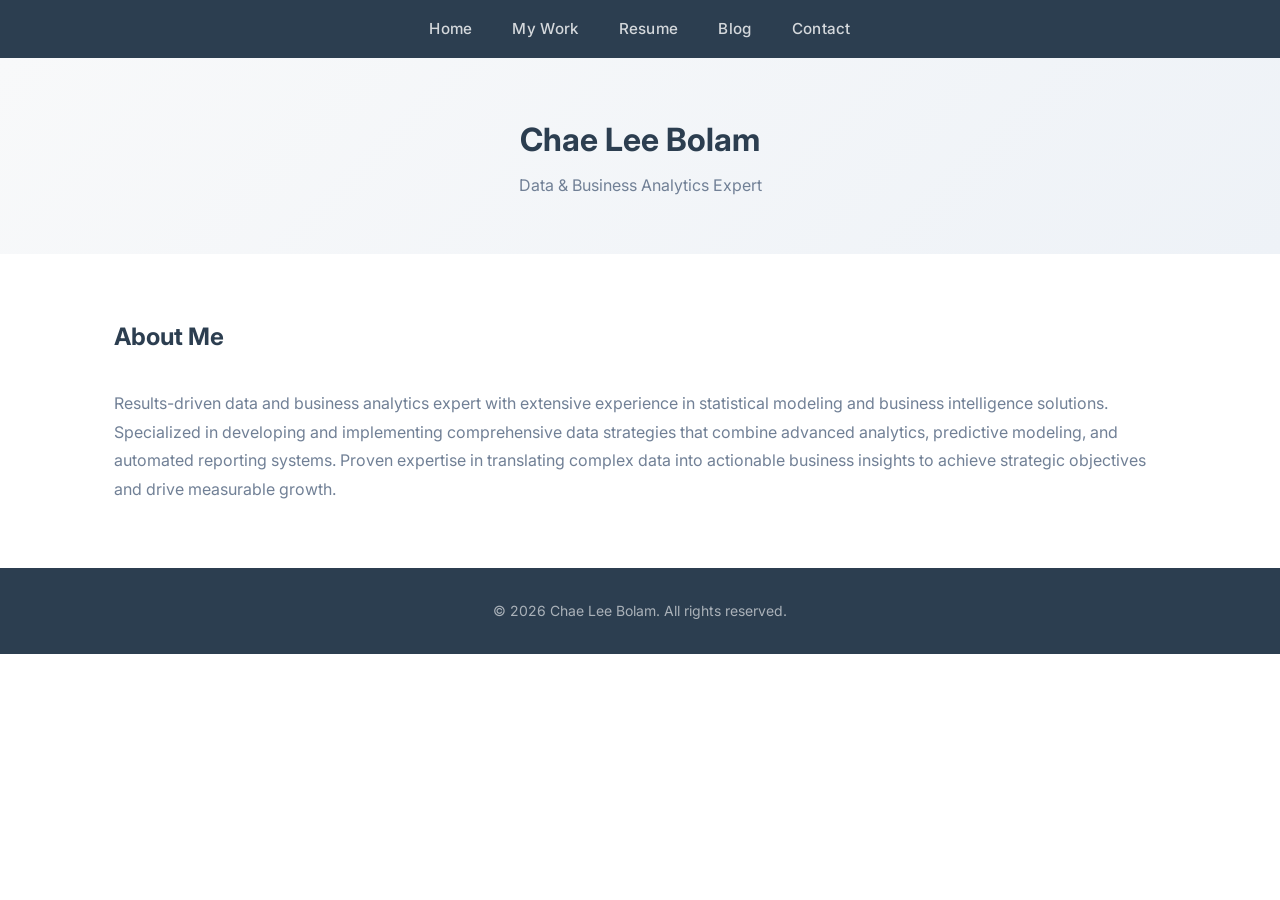
==== Aboutme.html @ 6ff4124d "Redesign site: unified styles, fix nav/layout bugs, new headshot" ====
<!DOCTYPE html>
<html lang="en">
<head>
    <meta charset="UTF-8">
    <meta name="viewport" content="width=device-width, initial-scale=1.0">
    <title>About Me - Chae Lee Bolam</title>
    <link rel="stylesheet" href="styles.css">
</head>
<body>
    <nav>
        <div class="container">
            <ul>
                <li><a href="index.html">Home</a></li>
                <li><a href="MyWork.html">My Work</a></li>
                <li><a href="Resume.html">Resume</a></li>
                <li><a href="https://clbolam.substack.com/" target="_blank" rel="noopener noreferrer">Blog</a></li>
                <li><a href="Contact.html">Contact</a></li>
            </ul>
        </div>
    </nav>

    <div class="page-header">
        <div class="container">
            <h1>Chae Lee Bolam</h1>
            <p>Data & Business Analytics Expert</p>
        </div>
    </div>

    <section class="work-section">
        <div class="container">
            <div class="about-content">
                <h2>About Me</h2>
                <p>Results-driven data and business analytics expert with extensive experience in statistical modeling and business intelligence solutions. Specialized in developing and implementing comprehensive data strategies that combine advanced analytics, predictive modeling, and automated reporting systems. Proven expertise in translating complex data into actionable business insights to achieve strategic objectives and drive measurable growth.</p>
            </div>
        </div>
    </section>

    <footer>
        <div class="container">
            <p>&copy; 2026 Chae Lee Bolam. All rights reserved.</p>
        </div>
    </footer>
</body>
</html>
---- styles.css ----
@import url('https://fonts.googleapis.com/css2?family=Inter:wght@400;500;600;700&display=swap');

:root {
    --navy: #2c3e50;
    --teal: #4a8fa3;
    --light-bg: #f8f9fa;
    --text: #2d3748;
    --text-light: #718096;
    --white: #ffffff;
    --border: #e2e8f0;
    --shadow: 0 2px 8px rgba(0,0,0,0.08);
}

* { margin: 0; padding: 0; box-sizing: border-box; }

body {
    font-family: 'Inter', sans-serif;
    color: var(--text);
    line-height: 1.6;
    background: var(--white);
}

.container {
    max-width: 1100px;
    margin: 0 auto;
    padding: 0 24px;
}

/* Nav */
nav {
    background: var(--navy);
    padding: 1rem 0;
    position: sticky;
    top: 0;
    z-index: 100;
}

nav ul {
    list-style: none;
    display: flex;
    justify-content: center;
    gap: 2.5rem;
}

nav a {
    color: rgba(255,255,255,0.8);
    text-decoration: none;
    font-weight: 500;
    font-size: 0.95rem;
    letter-spacing: 0.02em;
    transition: color 0.2s;
}

nav a:hover { color: var(--white); }

/* Hero */
.hero {
    padding: 5rem 0;
    background: linear-gradient(135deg, #f8f9fa 0%, #eef2f7 100%);
}

.hero .container {
    display: flex;
    align-items: center;
    gap: 3.5rem;
}

.profile-section {
    text-align: center;
    flex-shrink: 0;
}

.profile-image {
    width: 220px;
    height: 220px;
    border-radius: 50%;
    object-fit: cover;
    object-position: center top;
    box-shadow: 0 4px 24px rgba(0,0,0,0.18);
    margin-bottom: 1rem;
}

.profile-section h1 {
    font-size: 1.5rem;
    color: var(--navy);
    font-weight: 700;
    margin-bottom: 0.25rem;
}

.profile-section p {
    color: var(--text-light);
    font-size: 0.95rem;
}

.about-content h2 {
    font-size: 1.75rem;
    color: var(--navy);
    margin-bottom: 1rem;
    font-weight: 700;
}

.about-content p {
    color: var(--text-light);
    font-size: 1rem;
    line-height: 1.8;
}

/* Services */
.services {
    padding: 5rem 0;
}

.services h2 {
    text-align: center;
    font-size: 1.75rem;
    color: var(--navy);
    margin-bottom: 2.5rem;
    font-weight: 700;
}

.services-grid {
    display: grid;
    grid-template-columns: repeat(auto-fit, minmax(280px, 1fr));
    gap: 1.5rem;
}

.service-card {
    background: var(--white);
    border: 1px solid var(--border);
    border-top: 3px solid var(--teal);
    border-radius: 12px;
    padding: 2rem;
    box-shadow: var(--shadow);
    transition: transform 0.2s, box-shadow 0.2s;
}

.service-card:hover {
    transform: translateY(-3px);
    box-shadow: 0 8px 24px rgba(0,0,0,0.12);
}

.service-card h3 {
    color: var(--navy);
    font-size: 1.05rem;
    font-weight: 600;
    margin-bottom: 1rem;
}

.service-card ul { list-style: none; }

.service-card ul li {
    color: var(--text-light);
    padding: 0.25rem 0;
    font-size: 0.95rem;
}

.service-card ul li::before {
    content: '→ ';
    color: var(--teal);
}

/* Page header */
.page-header {
    background: linear-gradient(135deg, #f8f9fa 0%, #eef2f7 100%);
    padding: 3.5rem 0;
    text-align: center;
}

.page-header h1 {
    font-size: 2rem;
    color: var(--navy);
    font-weight: 700;
    margin-bottom: 0.5rem;
}

.page-header p {
    color: var(--text-light);
    font-size: 1rem;
}

/* Contact */
.contact-section { padding: 4rem 0; }

.contact-wrapper {
    max-width: 600px;
    margin: 0 auto;
}

.contact-info {
    background: var(--light-bg);
    border-radius: 8px;
    padding: 1.25rem 1.5rem;
    margin-bottom: 2rem;
    color: var(--text-light);
    font-size: 0.95rem;
}

.contact-info a {
    color: var(--teal);
    text-decoration: none;
}

.contact-info a:hover { text-decoration: underline; }

.form-group { margin-bottom: 1.25rem; }

.form-group label {
    display: block;
    font-weight: 500;
    font-size: 0.9rem;
    color: var(--text);
    margin-bottom: 0.4rem;
}

.form-group input,
.form-group textarea {
    width: 100%;
    padding: 0.75rem 1rem;
    border: 1px solid var(--border);
    border-radius: 8px;
    font-family: inherit;
    font-size: 0.95rem;
    color: var(--text);
    outline: none;
    transition: border-color 0.2s;
}

.form-group input:focus,
.form-group textarea:focus { border-color: var(--teal); }

button[type="submit"] {
    width: 100%;
    background: var(--navy);
    color: white;
    border: none;
    padding: 0.85rem 2rem;
    border-radius: 8px;
    font-family: inherit;
    font-size: 0.95rem;
    font-weight: 600;
    cursor: pointer;
    transition: background 0.2s;
    margin-top: 0.5rem;
}

button[type="submit"]:hover { background: var(--teal); }

/* Work/Portfolio */
.work-section { padding: 4rem 0; }

.work-section h2 {
    font-size: 1.5rem;
    color: var(--navy);
    font-weight: 700;
    margin-bottom: 2rem;
}

.project-grid {
    display: grid;
    grid-template-columns: repeat(auto-fit, minmax(300px, 1fr));
    gap: 1.5rem;
}

.project-card {
    background: var(--white);
    border: 1px solid var(--border);
    border-radius: 12px;
    padding: 2rem;
    box-shadow: var(--shadow);
    transition: transform 0.2s, box-shadow 0.2s;
}

.project-card:hover {
    transform: translateY(-2px);
    box-shadow: 0 8px 24px rgba(0,0,0,0.1);
}

.project-card h3 {
    color: var(--navy);
    font-weight: 600;
    margin-bottom: 0.75rem;
}

.project-card p {
    color: var(--text-light);
    font-size: 0.95rem;
    line-height: 1.6;
    margin-bottom: 1rem;
}

.project-card a {
    color: var(--teal);
    text-decoration: none;
    font-weight: 500;
    font-size: 0.9rem;
}

.project-card a:hover { text-decoration: underline; }

.project-tag {
    display: inline-block;
    background: var(--light-bg);
    color: var(--text-light);
    font-size: 0.75rem;
    padding: 0.2rem 0.6rem;
    border-radius: 999px;
    margin: 0.25rem 0.25rem 0 0;
}

/* Resume */
.resume-section {
    padding: 4rem 24px;
    max-width: 800px;
    margin: 0 auto;
}

.resume-block { margin-bottom: 2.5rem; }

.resume-block h2 {
    font-size: 1rem;
    font-weight: 700;
    color: var(--navy);
    text-transform: uppercase;
    letter-spacing: 0.08em;
    border-bottom: 2px solid var(--teal);
    padding-bottom: 0.5rem;
    margin-bottom: 1.25rem;
}

.resume-entry { margin-bottom: 1.25rem; }

.resume-entry-header {
    display: flex;
    justify-content: space-between;
    align-items: baseline;
    flex-wrap: wrap;
    gap: 0.5rem;
    margin-bottom: 0.25rem;
}

.resume-entry h3 {
    font-size: 1rem;
    font-weight: 600;
    color: var(--text);
}

.resume-entry .org {
    color: var(--teal);
    font-weight: 500;
    font-size: 0.95rem;
}

.resume-entry .date {
    color: var(--text-light);
    font-size: 0.85rem;
}

.resume-entry ul {
    margin-top: 0.5rem;
    padding-left: 1.25rem;
    color: var(--text-light);
    font-size: 0.95rem;
    line-height: 1.7;
}

/* Blog */
.blog-section { padding: 4rem 0; }

.blog-section p {
    color: var(--text-light);
    margin-bottom: 1rem;
    font-size: 1rem;
    line-height: 1.7;
}

.blog-section a {
    color: var(--teal);
    font-weight: 600;
    text-decoration: none;
    font-size: 1.05rem;
}

.blog-section a:hover { text-decoration: underline; }

/* Footer */
footer {
    background: var(--navy);
    color: rgba(255,255,255,0.6);
    text-align: center;
    padding: 2rem 0;
    font-size: 0.875rem;
}

/* Responsive */
@media (max-width: 768px) {
    nav ul {
        flex-wrap: wrap;
        gap: 1rem;
        justify-content: center;
    }

    .hero { padding: 3rem 0; }

    .hero .container {
        flex-direction: column;
        text-align: center;
        gap: 2rem;
    }

    .services-grid { grid-template-columns: 1fr; }
    .project-grid { grid-template-columns: 1fr; }
    .resume-entry-header { flex-direction: column; }
}
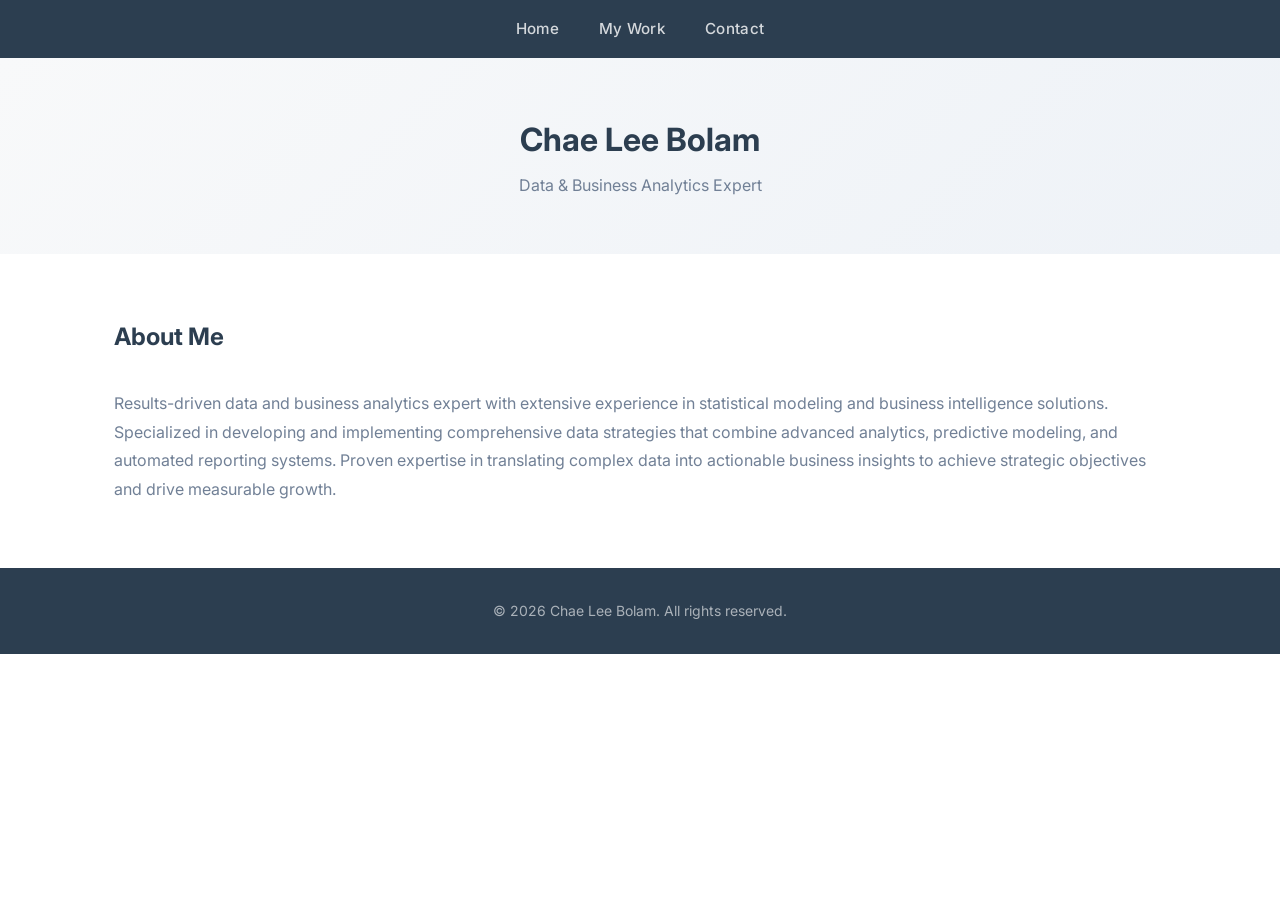
==== commit a054605c: "Remove Resume/Blog nav, add project images, side-by-side card layout" ====
--- a/Aboutme.html
+++ b/Aboutme.html
@@ -12,8 +12,7 @@
             <ul>
                 <li><a href="index.html">Home</a></li>
                 <li><a href="MyWork.html">My Work</a></li>
-                <li><a href="Resume.html">Resume</a></li>
-                <li><a href="https://clbolam.substack.com/" target="_blank" rel="noopener noreferrer">Blog</a></li>
+
                 <li><a href="Contact.html">Contact</a></li>
             </ul>
         </div>
--- a/styles.css
+++ b/styles.css
@@ -257,7 +257,7 @@
 
 .project-grid {
     display: grid;
-    grid-template-columns: repeat(auto-fit, minmax(300px, 1fr));
+    grid-template-columns: 1fr;
     gap: 1.5rem;
 }
 
@@ -265,14 +265,30 @@
     background: var(--white);
     border: 1px solid var(--border);
     border-radius: 12px;
-    padding: 2rem;
+    overflow: hidden;
     box-shadow: var(--shadow);
     transition: transform 0.2s, box-shadow 0.2s;
+    display: flex;
+    align-items: stretch;
 }
 
 .project-card:hover {
     transform: translateY(-2px);
     box-shadow: 0 8px 24px rgba(0,0,0,0.1);
+}
+
+.project-card img {
+    width: 280px;
+    flex-shrink: 0;
+    object-fit: cover;
+    display: block;
+    order: 2;
+}
+
+.project-card-content {
+    padding: 2rem;
+    flex: 1;
+    order: 1;
 }
 
 .project-card h3 {
@@ -409,5 +425,8 @@
 
     .services-grid { grid-template-columns: 1fr; }
     .project-grid { grid-template-columns: 1fr; }
+    .project-card { flex-direction: column; }
+    .project-card img { width: 100%; height: 200px; order: 1; }
+    .project-card-content { order: 2; }
     .resume-entry-header { flex-direction: column; }
 }
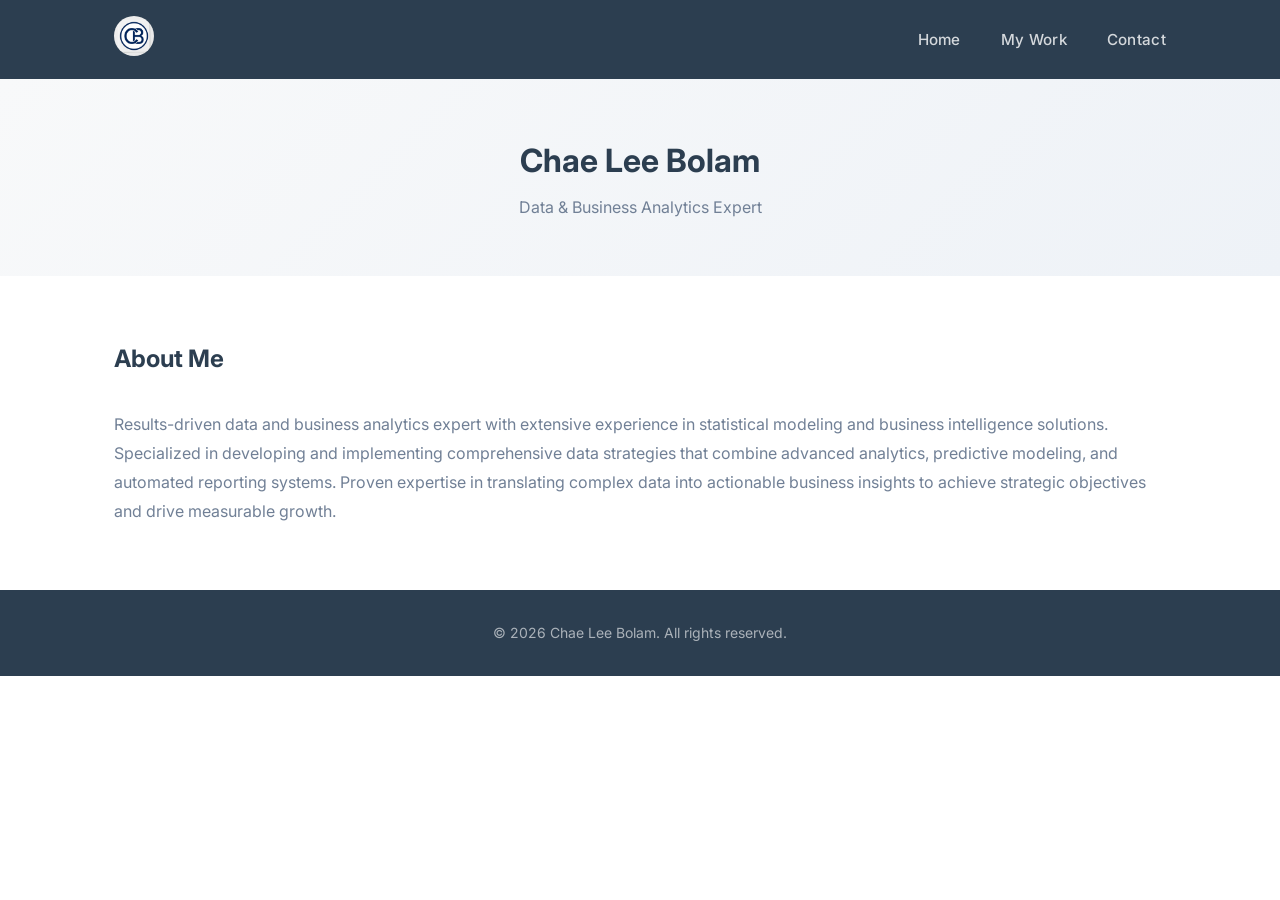
==== commit dac72137: "Add logo to nav, fix nav layout to logo-left/links-right" ====
--- a/Aboutme.html
+++ b/Aboutme.html
@@ -9,10 +9,10 @@
 <body>
     <nav>
         <div class="container">
+            <a href="index.html"><img src="Logo.jpg" alt="Chae Lee Bolam" class="nav-logo"></a>
             <ul>
                 <li><a href="index.html">Home</a></li>
                 <li><a href="MyWork.html">My Work</a></li>
-
                 <li><a href="Contact.html">Contact</a></li>
             </ul>
         </div>
--- a/styles.css
+++ b/styles.css
@@ -35,10 +35,24 @@
     z-index: 100;
 }
 
+nav .container {
+    display: flex;
+    align-items: center;
+    justify-content: space-between;
+}
+
+nav .nav-logo {
+    width: 40px;
+    height: 40px;
+    border-radius: 50%;
+    object-fit: cover;
+    object-position: center;
+    flex-shrink: 0;
+}
+
 nav ul {
     list-style: none;
     display: flex;
-    justify-content: center;
     gap: 2.5rem;
 }
 
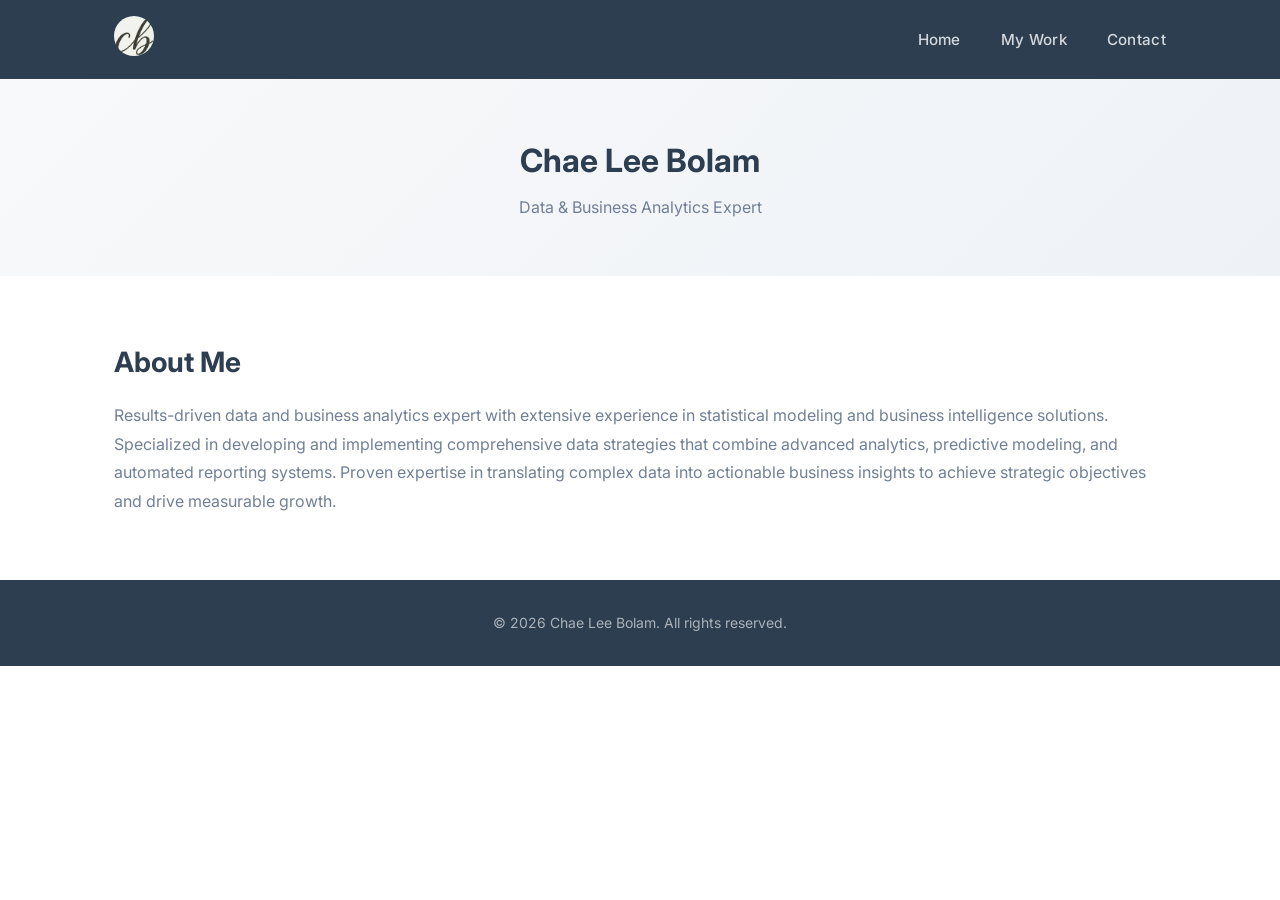
==== commit c41b240b: "Use Favicon.png as nav logo for consistency with browser tab" ====
--- a/Aboutme.html
+++ b/Aboutme.html
@@ -4,12 +4,13 @@
     <meta charset="UTF-8">
     <meta name="viewport" content="width=device-width, initial-scale=1.0">
     <title>About Me - Chae Lee Bolam</title>
+    <link rel="icon" type="image/png" href="Favicon.png">
     <link rel="stylesheet" href="styles.css">
 </head>
 <body>
     <nav>
         <div class="container">
-            <a href="index.html"><img src="Logo.jpg" alt="Chae Lee Bolam" class="nav-logo"></a>
+            <a href="index.html"><img src="Favicon.png" alt="Chae Lee Bolam" class="nav-logo"></a>
             <ul>
                 <li><a href="index.html">Home</a></li>
                 <li><a href="MyWork.html">My Work</a></li>
--- a/styles.css
+++ b/styles.css
@@ -262,16 +262,27 @@
 /* Work/Portfolio */
 .work-section { padding: 4rem 0; }
 
-.work-section h2 {
-    font-size: 1.5rem;
-    color: var(--navy);
-    font-weight: 700;
-    margin-bottom: 2rem;
+.work-columns {
+    display: grid;
+    grid-template-columns: 1fr 1fr;
+    gap: 2.5rem;
+    align-items: start;
+}
+
+.work-column-header {
+    font-size: 0.9rem;
+    font-weight: 700;
+    color: var(--navy);
+    text-transform: uppercase;
+    letter-spacing: 0.08em;
+    border-bottom: 2px solid var(--teal);
+    padding-bottom: 0.5rem;
+    margin-bottom: 1.5rem;
 }
 
 .project-grid {
-    display: grid;
-    grid-template-columns: 1fr;
+    display: flex;
+    flex-direction: column;
     gap: 1.5rem;
 }
 
@@ -283,7 +294,7 @@
     box-shadow: var(--shadow);
     transition: transform 0.2s, box-shadow 0.2s;
     display: flex;
-    align-items: stretch;
+    flex-direction: column;
 }
 
 .project-card:hover {
@@ -292,17 +303,15 @@
 }
 
 .project-card img {
-    width: 280px;
-    flex-shrink: 0;
+    width: 100%;
+    height: 180px;
     object-fit: cover;
     display: block;
-    order: 2;
 }
 
 .project-card-content {
-    padding: 2rem;
+    padding: 1.5rem 1.5rem 2rem;
     flex: 1;
-    order: 1;
 }
 
 .project-card h3 {
@@ -438,7 +447,7 @@
     }
 
     .services-grid { grid-template-columns: 1fr; }
-    .project-grid { grid-template-columns: 1fr; }
+    .work-columns { grid-template-columns: 1fr; }
     .project-card { flex-direction: column; }
     .project-card img { width: 100%; height: 200px; order: 1; }
     .project-card-content { order: 2; }
